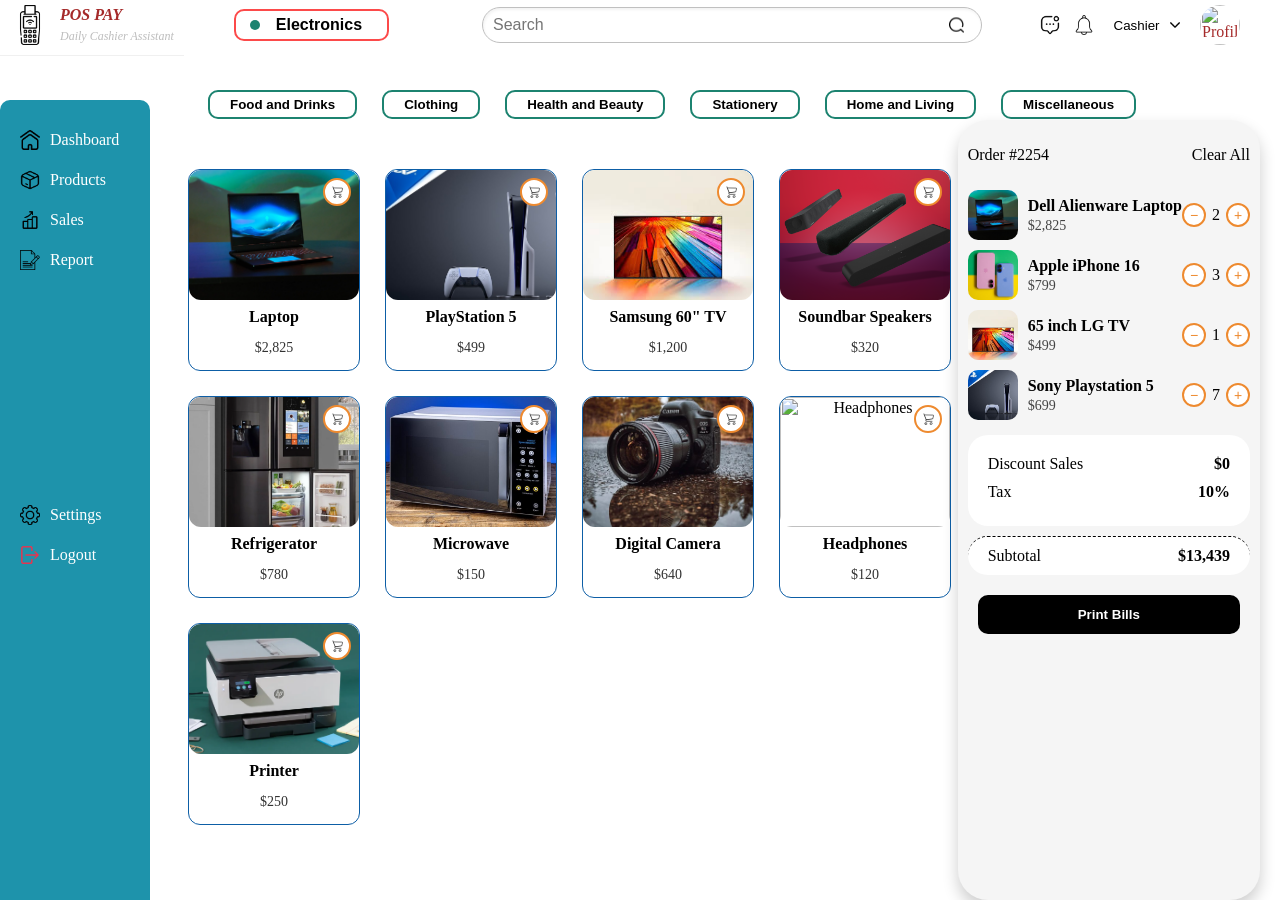
==== POS.html @ a4cf81d6 "Initial commit with .gitignore" ====
<html>
    <head>
        <meta charset="UTF-8">
        <title>POS Catalogue Page</title>
        <link rel="stylesheet" href="styles/sidebar.css">
        <link rel="stylesheet" href="styles/general.css">
        <link rel="stylesheet" href="styles/header.css">
        <link rel="stylesheet" href="styles/order.css">
        <link rel="stylesheet" href="styles/grid.css">
        <link rel="stylesheet" href="styles/button.css">
    </head>
    <body>
        <!-- HEADER -->
    <div class="header">
        <div class="left-section">
                    <div class="sb-header0">
                            <img class="sb-icon" src="icons/pos.png" alt="POS Icon">
                        <div class="sb-header-txt">
                            <p class="sb-header">POS PAY</p>
                            <p class="sb-header1">Daily Cashier Assistant</p>
                        </div>
                    </div>
            <button class="gadget-btn">Electronics</button>
        </div>
        <div class="middle-section">
            <input class="search-bar" type="text" placeholder="Search">
            <button class="search-button">
                <img class="search-icon" src="icons/search-analytics.png" alt="Search">
            </button>
        </div>
        <div class="right-section">
            <img class="header-icon" src="icons/notification.png" alt="Notification">
            <img class="header-icon" src="icons/bell.png" alt="Bell">
                <div class="dropdown-div">
                    <button class="drop-btn">
                    Cashier
                    <img class="arrow" src="icons/arrow-down-sign-to-navigate.png" alt="Dropdown">
                    </button>
                    <div class="dropdown-content">
                    <a href="#">Papa Kwesi Mensah</a>
                    <a href="#">Aubrey Drake Graham</a>
                    <a href="#">Trey Songz</a>
                    <a href="#">Justin Bieber</a>
                    </div>
                </div>
                    <img class="profile" src="channelspic/2023_03_30_16_04_IMG_9340.PNG" alt="Profile">
        </div>
    </div>
            <!-- END HEADER -->
        <!-- SIDEBAR -->
    <div class="sidebar">
        <div class="sidebar-middle"></div>
            <div class="sb-icon-div">
                <img class="sb-icon1" src="icons/home 2.png" alt="Home">
                <p class="sb-txt">Dashboard</p>
            </div>
            <div class="sb-icon-div">
                <img class="sb-icon1" src="icons/products box.png" alt="Products">
                <p class="sb-txt">Products</p>
            </div>
            <div class="sb-icon-div">
                <img class="sb-icon1" src="icons/sales.png" alt="Sales">
                <p class="sb-txt">Sales</p>
            </div>
            <div class="sb-icon-div">
                <img class="sb-icon1" src="icons/report.png" alt="Report">
                <p class="sb-txt">Report</p>
            </div>
            <div class="sidebar-last">
                <div class="sb-icon-div">
                    <img class="sb-icon1" src="icons/settings.png" alt="Settings">
                    <p class="sb-txt">Settings</p>
                </div>
                <div class="sb-icon-div">
                    <img class="sb-icon1" src="icons/logout.png" alt="Logout">
                    <p class="sb-txt">Logout</p>
                </div>
            </div>
        </div>    
    </div>
            <!-- END SIDEBAR -->
    <div class="button-row">
        <button class="pos-btn">Food and Drinks</button>
        <button class="pos-btn">Clothing</button>
        <button class="pos-btn">Health and Beauty</button>
        <button class="pos-btn">Stationery</button>
        <button class="pos-btn">Home and Living</button>
        <button class="pos-btn">Miscellaneous</button>
    </div>
            <!-- GRID -->
              <!-- Product Grid -->
    <div class="main-content">
        <div class="product-grid">
            <div class="product-card">
                <img class="cart-picture" src="Pictures/laptop.png" alt="Laptop">
                <button class="cart-btn"><img class="cart-img" src="icons/cart light.png" alt="Cart"></button>
                <p class="product-name">Laptop</p>
                <p class="product-price">$2,825</p>
            </div>
<!-- PS 5 -->
            <div class="product-card">
                <img class="cart-picture" src="Pictures/ps5.jpg" alt="PlayStation 5">
                <button class="cart-btn"><img class="cart-img" src="icons/cart light.png" alt="Cart"></button>
                <p class="product-name">PlayStation 5</p>
                <p class="product-price">$499</p>
            </div>
<!-- TV -->
            <div class="product-card">
                <img class="cart-picture" src="Pictures/TV.jpeg" alt="Samsung TV">
                <button class="cart-btn"><img class="cart-img" src="icons/cart light.png" alt="Cart"></button>
                <p class="product-name">Samsung 60" TV</p>
                <p class="product-price">$1,200</p>
            </div>
<!-- Soundbar -->
            <div class="product-card">
                <img class="cart-picture" src="Pictures/soundbar 2.png" alt="Soundbar">
                <button class="cart-btn"><img class="cart-img" src="icons/cart light.png" alt="Cart"></button>
                <p class="product-name">Soundbar Speakers</p>
                <p class="product-price">$320</p>
            </div>
<!-- Refridgerator -->
            <div class="product-card">
                <img class="cart-picture" src="Pictures/fridge.png" alt="Fridge">
                <button class="cart-btn"><img class="cart-img" src="icons/cart light.png" alt="Cart"></button>
                <p class="product-name">Refrigerator</p>
                <p class="product-price">$780</p>
            </div>
<!-- Microwave -->
            <div class="product-card">
                <img class="cart-picture" src="Pictures/microwave.jpg" alt="Microwave">
                <button class="cart-btn"><img class="cart-img" src="icons/cart light.png" alt="Cart"></button>
                <p class="product-name">Microwave</p>
                <p class="product-price">$150</p>
            </div>
<!-- Digital Camera -->
            <div class="product-card">
                <img class="cart-picture" src="Pictures/camera.jpg" alt="Camera">
                <button class="cart-btn"><img class="cart-img" src="icons/cart light.png" alt="Cart"></button>
                <p class="product-name">Digital Camera</p>
                <p class="product-price">$640</p>
            </div>
<!-- Headphones -->
            <div class="product-card">
                <img class="cart-picture" src="Pictures/headphones.jpg" alt="Headphones">
                <button class="cart-btn"><img class="cart-img" src="icons/cart light.png" alt="Cart"></button>
                <p class="product-name">Headphones</p>
                <p class="product-price">$120</p>
            </div>
<!-- Printer -->
            <div class="product-card">
                <img class="cart-picture" src="Pictures/printer.png" alt="Printer">
                <button class="cart-btn"><img class="cart-img" src="icons/cart light.png" alt="Cart"></button>
                <p class="product-name">Printer</p>
                <p class="product-price">$250</p>
            </div>
        </div>
    </div>
    <!-- Order Card -->
    <div class="order-card">
        <div class="order-header">
            <p>Order #2254</p>
            <p>Clear All</p>
        </div>

        <!-- Order Row 1 -->
        <div class="order-row">
            <div class="order-info1">
            <div><img class="order-icon" src="Pictures/laptop.png" alt="Laptop"></div>
            <div class="order-txt-div">
                <p class="order-txt1">Dell Alienware Laptop</p>
                <p class="order-txt2">$2,825</p>
            </div>
            </div>
            <div class="order-info-btn">
                <button class="order-btn1">&minus;</button>
                <p>2</p>
                <button class="order-btn2">&plus;</button>
            </div>
        </div>

        <!-- Order Row 2 -->
        <div class="order-row">
            <div class="order-info1">
            <div><img class="order-icon" src="Pictures/iphone 16.jpeg" alt="iPhone"></div>
            <div class="order-txt-div">
                <p class="order-txt1">Apple iPhone 16</p>
                <p class="order-txt2">$799</p>
            </div>
            </div>
            <div class="order-info-btn">
                <button class="order-btn1">&minus;</button>
                <p>3</p>
                <button class="order-btn2">&plus;</button>
            </div>
        </div>

        <!-- Order Row 3 -->
        <div class="order-row">
            <div class="order-info1">
            <div><img class="order-icon" src="Pictures/TV.jpeg" alt="TV"></div>
            <div class="order-txt-div">
                <p class="order-txt1">65 inch LG TV</p>
                <p class="order-txt2">$499</p>
            </div>
            </div>
            <div class="order-info-btn">
                <button class="order-btn1">&minus;</button>
                <p>1</p>
                <button class="order-btn2">&plus;</button>
            </div>
        </div>

        <!-- Order Row 4 -->
        <div class="order-row">
            <div class="order-info1">
            <div><img class="order-icon" src="Pictures/ps5.jpg" alt="PS5"></div>
            <div class="order-txt-div">
                <p class="order-txt1">Sony Playstation 5</p>
                <p class="order-txt2">$699</p>
            </div>
            </div>
            <div class="order-info-btn">
                <button class="order-btn1">&minus;</button>
                <p>7</p>
                <button class="order-btn2">&plus;</button>
            </div>
        </div>

        <!-- Subtotal -->
        <div class="subtotal-card">
            <p class="st-txt">Discount Sales <strong class="amount1">$0</strong></p>
            <p class="st-txt1">Tax <strong class="amount2">10%</strong></p>
        </div>
        <div class="total-div">
            <p class="st-txt2">Subtotal <strong class="amount">$13,439</strong></p>
        </div>
        <div class="print-btn-div">
            <button class="print-btn">Print Bills</button>
        </div>
    </div>


    




    </body>
</html>
---- styles/sidebar.css ----
.sidebar {
    background-color: #1e93ab;
    position: fixed;
    top: 100;
    bottom: 0;
    left: 0;
    width: 150px;
    border-top-left-radius: 10px;
    border-top-right-radius: 10px;   
}

.sidebar-middle {
    margin-top: 20px;
}

.sb-icon-div {
  display: flex;
  align-items: center;
  padding: 10px;
  cursor: pointer;
  transition: background 0.2s;
}

.sb-icon-div:hover {
  background: rgba(255, 255, 255, 0.1);
  border-radius: 6px;
}

.sb-icon1 {
  height: 20px;
  width: 20px;
  margin-right: 10px;
  margin-left: 10px;
}

.sb-txt {
  margin: 0px;
  font-size: 16px;
  color: white;
}

.sidebar-last {
    margin-top: 215px;
}
---- styles/header.css ----
.header {
  background-color: white;
  color: brown;
  display: flex;
  height: 50px;
  justify-content: space-between;
  align-items: center;
  position: fixed;
  top: 0;
  left: 0;
  right: 0;
  z-index: 1000; /* keep header above grid */
}

.left-section {
  display: flex;
  align-items: center;
}

.middle-section {
  position: relative;
  display: flex;
  flex: 1;
  margin-left: 70px;
  margin-right: 35px;
  max-width: 500px;
  align-items: center;
}

.right-section {
  width: 200px;
  display: flex;
  align-items: center;
  justify-content: space-between;
  margin-right: 40px;
  flex-shrink: 0;
}

.search-bar {
  flex: 1;
  height: 36px;
  padding-left: 10px;
  font-size: 16px;
  border: 1px solid rgb(192, 192, 192);
  border-radius: 100px;
  box-shadow: inset 1px 2px 3px rgba(0, 0, 0, 0.05);
}

.search-button {
  position: absolute;
  right: 12px;
  top: 50%;
  transform: translateY(-50%);
  cursor: pointer;
  border: none;
  background-color: transparent;
}

.search-icon {
  height: 15px;
  width: 15px;
}

.header-icon {
  height: 20px;
  width: 20px;
}

.arrow {
  height: 10px;
  width: 10px;
  margin-left: 7px;
}

.profile {
  height: 40px;
  width: 40px;
  border-radius: 25px;
  object-fit: cover;
}

.drop-btn {
  border: none;
  background-color: #fff;
  cursor: pointer;
}

.dropdown-div {
  position: relative;
}

.dropdown-content {
  display: none;
  position: absolute;
  left: 50%;
  transform: translateX(-50%);
  background-color: #fff;
  min-width: 200px;
  box-shadow: 0px 8px 16px rgba(0, 0, 0, 0.2);
  border-radius: 20px;
  z-index: 1;
  text-align: center;
  top: 100%;

}

.dropdown-content a {
  color: #000;
  padding: 10px 14px;
  text-decoration: none;
  display: block;
  font-size: 14px;
}

.dropdown-content a:hover {
  background-color: #f1f1f1;
}

.dropdown-div:hover .dropdown-content {
  display: block;
}

.dropdown-div:hover .drop-btn {
  background-color: white;
}


.gadget-btn {
  position: relative;
  padding: 5px 25px 5px 40px; /* extra left space for dot */
  font-size: 16px;
  font-weight: bold;
  color: black;
  background-color: #fff;
  border: 2px solid #fc4a4a; /* light green border */
  border-radius: 10px; /* pill shape */
  cursor: pointer;
  transition: all 0.3s ease;
  margin-left: 50px;
}

/* Bright green dot */
.gadget-btn::before {
  content: "";
  position: absolute;
  left: 14px;
  top: 50%;
  transform: translateY(-50%);
  width: 10px;
  height: 10px;
  background-color: #1c8370; 
  border-radius: 50%;
}

/* Hover = orange outline */
.gadget-btn:hover {
  background-color: #1c8370;  
  border-color: #1c8370;
  color: white;
}

/* Active (click) = blue outline */
.gadget-btn:active {
  border-color: #2d71f8;
  color: #2d71f8;
}

.sb-header0 {
  display: flex;
  align-items: center;
  border-bottom: 1px solid rgb(240, 240, 240);
  padding: 10px;
  width: 100%;
}

.sb-icon {
  height: 40px;
  width: 40px;
}

.sb-header-txt {
  margin-left: 10px;
}

.sb-header {
  margin: 0 0 5px 0;
  font-style: italic;
  font-weight: bold;
  font-size: 16px;
}

.sb-header1 {
  margin: 0;
  font-size: 12px;
  font-style: italic;
  color: rgb(189, 189, 189);
}
---- styles/order.css ----
.order-card {
  position: fixed;
  top: 120px;                  /* sits below the header */
  right: 20;
  bottom: 0;
  background-color: whitesmoke;
  box-shadow: 0px 8px 16px rgba(0,0,0,0.2);
  border-radius: 30px;
  padding: 10px;
  overflow-y: auto;   /* keep scrolling */
  scrollbar-width: none; /* Firefox */
  -ms-overflow-style: none; /* IE and Edge */
}

.order-card::-webkit-scrollbar {
  display: none;
}


/* Header inside order card */
.order-header {
  display: flex;
  justify-content: space-between;
  align-items: center;
  margin-bottom: 10px;
}

/* Product row inside order card */
.order-row {
  display: flex;
  justify-content: space-between;
  align-items: center;
  margin: 10px 0;
}

.order-info1 {
  display: flex;
  align-items: center;
}

.order-icon {
  width: 50px;
  height: 50px;
  border-radius: 10px;
  object-fit: cover;
}

.order-txt-div {
  margin-left: 10px;
}

.order-txt1 {
  margin: 0;
  font-weight: bold;
}

.order-txt2 {
  margin: 3px 0 0 0;
  color: #444;
  font-size: 14px;
}

/* Quantity buttons */
.order-info-btn {
  display: flex;
  align-items: center;
  gap: 6px;
}

.order-btn1,
.order-btn2 {
  width: 24px;
  height: 24px;
  border-radius: 50%;
  border: 2px solid #EE8A2F;
  background-color: white;
  color: #EE8A2F;
  font-size: 14px;
  line-height: 1;
  cursor: pointer;
  transition: background-color 0.3s ease, color 0.3s ease, transform 0.2s ease;
}

.order-btn1:hover,
.order-btn2:hover {
  background-color: #EE8A2F;
  color: white;
  transform: scale(1.1);
}

.order-btn1:active,
.order-btn2:active {
  transform: scale(0.9);
}

/* Subtotal card */
.subtotal-card {
  background-color: white;
  border-radius: 20px;
  padding: 10px 20px;
  margin-top: 15px;
}

.st-txt {
  margin: 10px 0 0;
}

.st-txt1 {
  margin: 10px 0 15px;
}

/* Align amounts neatly */
.amount,
.amount1,
.amount2 {
  font-weight: bolder;
  float: right;
}

/* Total card */
.total-div {
  background-color: white;
  border-top: thin dashed black;
  border-radius: 20px;
  padding: 10px 20px;
  margin-top: 10px;
}

.st-txt2 {
  margin: 0;
}

/* Print button */
.print-btn-div {
  margin-top: 20px;
  text-align: center;
}

.print-btn {
  background-color: black;
  color: white;
  border: none;
  border-radius: 10px;
  padding: 12px 100px;
  cursor: pointer;
  font-weight: bold;
  transition: background 0.2s ease;
}

.print-btn:hover {
  background: #333;
}
---- styles/grid.css ----
.main-content {
  background-color: white;
  margin-left: 150px;
  margin-right: 310px;
  margin-top: 20px;
  padding: 20px;
}

.product-grid {
  display: grid;
  grid-template-columns: repeat(4, 1fr); /* 3 columns */
  gap: 25px; /* space between items */
  padding: 10px;
}

.product-card {
  position: relative;
  background: #fff;
  border: 1px solid #0d5ea6;
  border-radius: 12px;
  object-fit: cover;
  text-align: center;
  cursor: pointer;
  transition: transform 0.2s ease, box-shadow 0.2s ease;
  width: fit-content;
}

.product-card:hover {
  transform: translateY(-4px);
  box-shadow: 0 4px 12px rgba(0, 0, 0, 0.1);
}

.cart-img {
  max-width: 100%;
  height: auto;
  border-radius: 4px;

}

.cart-picture {
  width: 170px;
  height: 130px;
  object-fit: cover;
  border-radius: 12px;
}

.product-name {
  margin: 8px 0 4px;
  font-weight: bold;
}

.product-price {
  color: #333;
  font-size: 14px;
}

.cart-btn {
  position: absolute;
  top: 8px;
  right: 8px;
  width: 28px;
  height: 28px;
  border: 2px solid #EE8A2F;
  border-radius: 50%;
  background: #fff;
  color: #EE8A2F;
  font-size: 14px;
  display: inline-flex;
  align-items: center;
  justify-content: center;
  cursor: pointer;
  transition: background-color 0.2s ease, color 0.2s ease, transform 0.15s ease;
}

.cart-btn:hover {
  background: #EE8A2F;
  color: #fff;
  transform: scale(1.05);
}
---- styles/button.css ----
.button-row {
  display: flex;                 /* Use flexbox */
  gap: 25px;                     /* Space between buttons */
  margin-left: 200px ;                /* Space above and below */
  margin-top: 90px;
}

.pos-btn {
  padding: 5px 20px 5px 20px;
  border: 2px solid #1c8370;
  border-radius: 10px;
  background: white;
  cursor: pointer;
  font-weight: bold;
  transition: all 0.3s ease;
}

.pos-btn:hover {
  background: #1c8370;
  border-color: #1c8370;
  color: white;
}
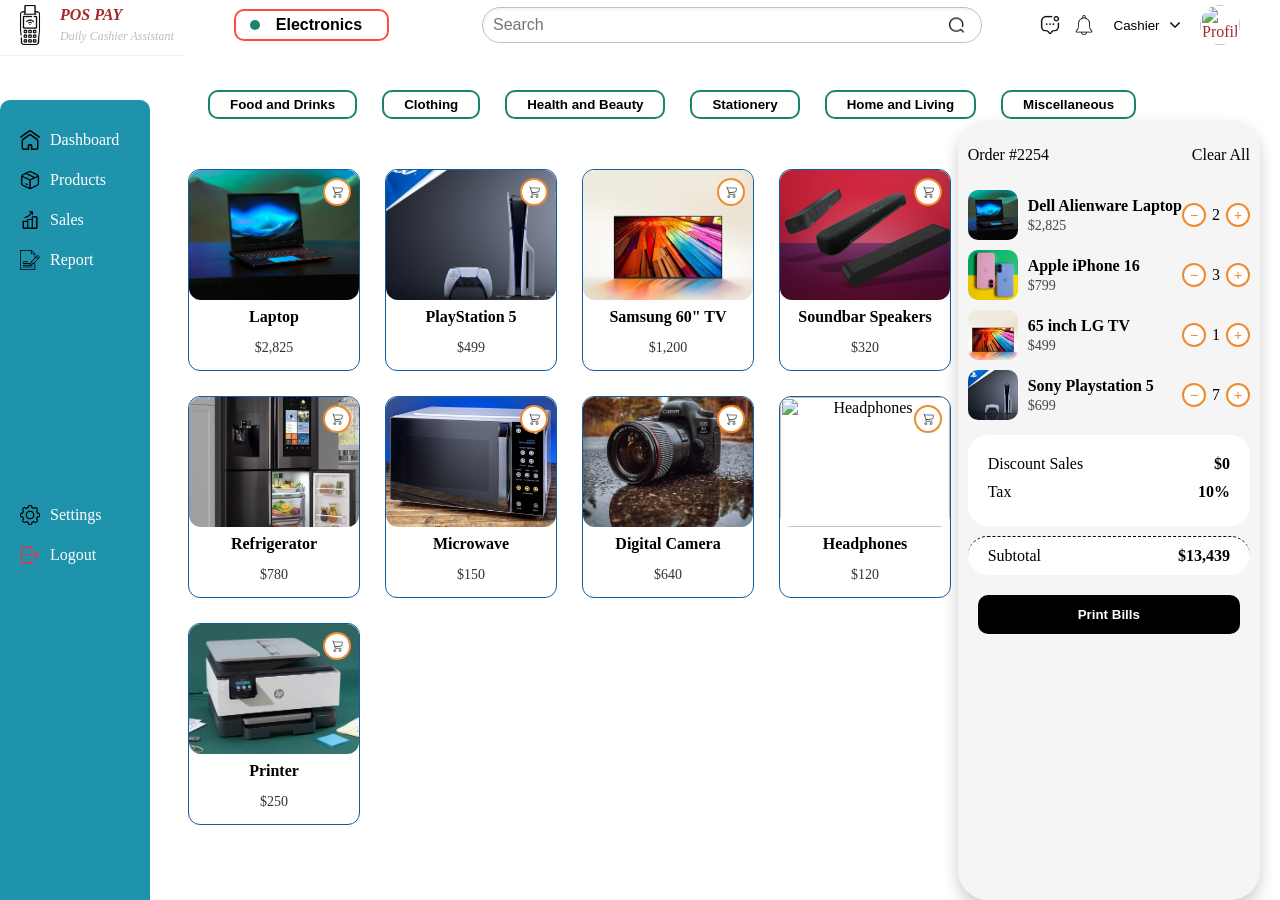
==== commit 82969071: "Update CSS styles for buttons, grid, header, order, sidebar" ====
--- a/POS.html
+++ b/POS.html
@@ -238,12 +238,5 @@
             <button class="print-btn">Print Bills</button>
         </div>
     </div>
-
-
-    
-
-
-
-
     </body>
 </html>
--- a/styles/sidebar.css
+++ b/styles/sidebar.css
@@ -10,7 +10,7 @@
 }
 
 .sidebar-middle {
-    margin-top: 20px;
+  margin-top: 20px;
 }
 
 .sb-icon-div {
--- a/styles/header.css
+++ b/styles/header.css
@@ -127,19 +127,18 @@
 
 .gadget-btn {
   position: relative;
-  padding: 5px 25px 5px 40px; /* extra left space for dot */
+  padding: 5px 25px 5px 40px; 
   font-size: 16px;
   font-weight: bold;
   color: black;
   background-color: #fff;
-  border: 2px solid #fc4a4a; /* light green border */
-  border-radius: 10px; /* pill shape */
+  border: 2px solid #fc4a4a; 
+  border-radius: 10px; 
   cursor: pointer;
   transition: all 0.3s ease;
   margin-left: 50px;
 }
 
-/* Bright green dot */
 .gadget-btn::before {
   content: "";
   position: absolute;
@@ -152,14 +151,12 @@
   border-radius: 50%;
 }
 
-/* Hover = orange outline */
 .gadget-btn:hover {
   background-color: #1c8370;  
   border-color: #1c8370;
   color: white;
 }
 
-/* Active (click) = blue outline */
 .gadget-btn:active {
   border-color: #2d71f8;
   color: #2d71f8;
--- a/styles/order.css
+++ b/styles/order.css
@@ -1,15 +1,15 @@
 .order-card {
   position: fixed;
-  top: 120px;                  /* sits below the header */
+  top: 120px;                 
   right: 20;
   bottom: 0;
   background-color: whitesmoke;
   box-shadow: 0px 8px 16px rgba(0,0,0,0.2);
   border-radius: 30px;
   padding: 10px;
-  overflow-y: auto;   /* keep scrolling */
-  scrollbar-width: none; /* Firefox */
-  -ms-overflow-style: none; /* IE and Edge */
+  overflow-y: auto;   
+  scrollbar-width: none; 
+  -ms-overflow-style: none; 
 }
 
 .order-card::-webkit-scrollbar {
@@ -17,7 +17,6 @@
 }
 
 
-/* Header inside order card */
 .order-header {
   display: flex;
   justify-content: space-between;
@@ -25,7 +24,6 @@
   margin-bottom: 10px;
 }
 
-/* Product row inside order card */
 .order-row {
   display: flex;
   justify-content: space-between;
@@ -60,7 +58,7 @@
   font-size: 14px;
 }
 
-/* Quantity buttons */
+
 .order-info-btn {
   display: flex;
   align-items: center;
@@ -93,7 +91,6 @@
   transform: scale(0.9);
 }
 
-/* Subtotal card */
 .subtotal-card {
   background-color: white;
   border-radius: 20px;
@@ -109,7 +106,6 @@
   margin: 10px 0 15px;
 }
 
-/* Align amounts neatly */
 .amount,
 .amount1,
 .amount2 {
@@ -117,7 +113,6 @@
   float: right;
 }
 
-/* Total card */
 .total-div {
   background-color: white;
   border-top: thin dashed black;
@@ -130,7 +125,6 @@
   margin: 0;
 }
 
-/* Print button */
 .print-btn-div {
   margin-top: 20px;
   text-align: center;
--- a/styles/grid.css
+++ b/styles/grid.css
@@ -8,8 +8,8 @@
 
 .product-grid {
   display: grid;
-  grid-template-columns: repeat(4, 1fr); /* 3 columns */
-  gap: 25px; /* space between items */
+  grid-template-columns: repeat(4, 1fr); 
+  gap: 25px; 
   padding: 10px;
 }
 
--- a/styles/button.css
+++ b/styles/button.css
@@ -1,7 +1,7 @@
 .button-row {
-  display: flex;                 /* Use flexbox */
-  gap: 25px;                     /* Space between buttons */
-  margin-left: 200px ;                /* Space above and below */
+  display: flex;                 
+  gap: 25px;                     
+  margin-left: 200px ;                
   margin-top: 90px;
 }
 
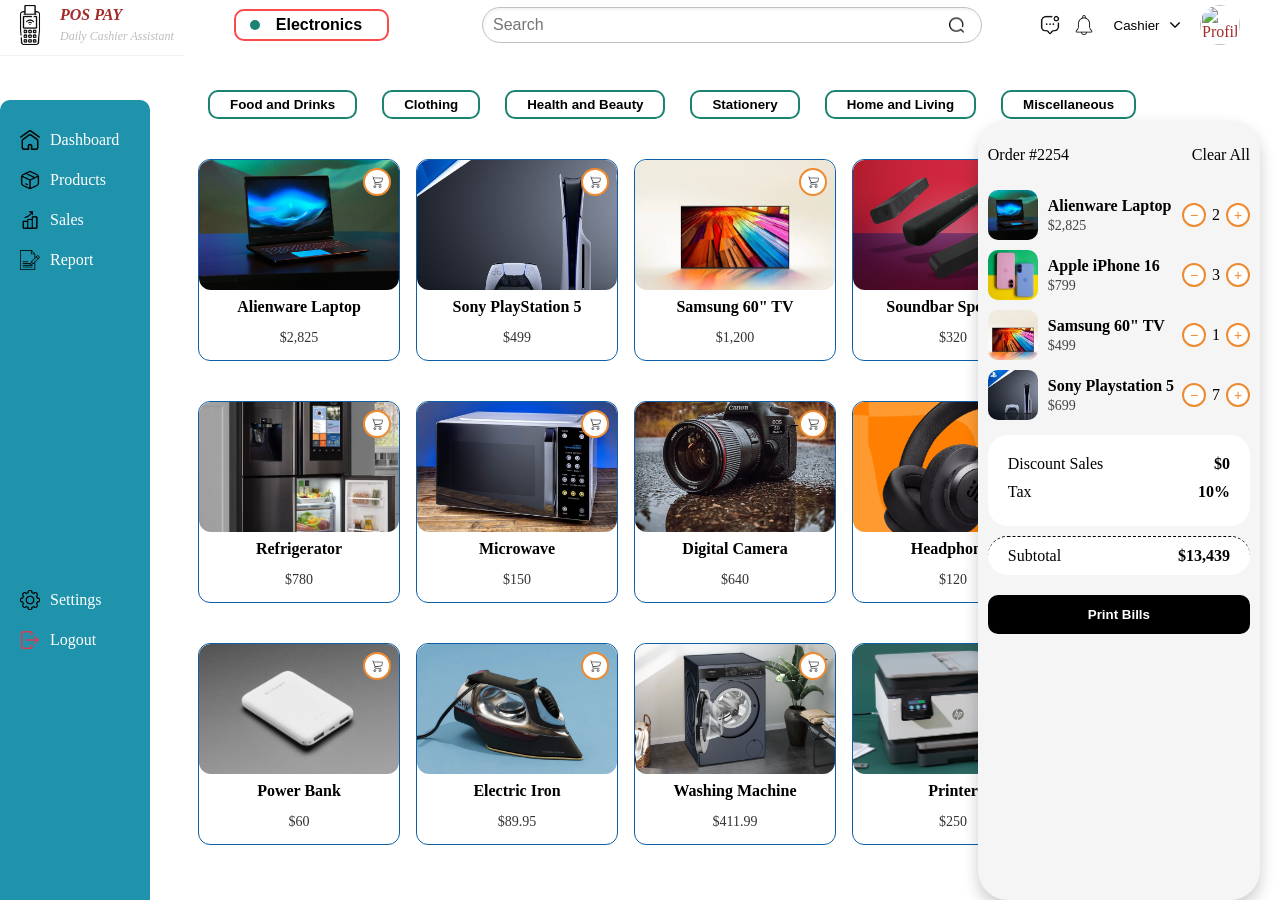
==== commit 5492f6e7: "Update CSS styles for buttons, grid, header, order, sidebar" ====
--- a/POS.html
+++ b/POS.html
@@ -94,14 +94,14 @@
             <div class="product-card">
                 <img class="cart-picture" src="Pictures/laptop.png" alt="Laptop">
                 <button class="cart-btn"><img class="cart-img" src="icons/cart light.png" alt="Cart"></button>
-                <p class="product-name">Laptop</p>
+                <p class="product-name">Alienware Laptop</p>
                 <p class="product-price">$2,825</p>
             </div>
 <!-- PS 5 -->
             <div class="product-card">
                 <img class="cart-picture" src="Pictures/ps5.jpg" alt="PlayStation 5">
                 <button class="cart-btn"><img class="cart-img" src="icons/cart light.png" alt="Cart"></button>
-                <p class="product-name">PlayStation 5</p>
+                <p class="product-name">Sony PlayStation 5</p>
                 <p class="product-price">$499</p>
             </div>
 <!-- TV -->
@@ -141,10 +141,31 @@
             </div>
 <!-- Headphones -->
             <div class="product-card">
-                <img class="cart-picture" src="Pictures/headphones.jpg" alt="Headphones">
+                <img class="cart-picture" src="Pictures/headphones1.png" alt="Headphones">
                 <button class="cart-btn"><img class="cart-img" src="icons/cart light.png" alt="Cart"></button>
                 <p class="product-name">Headphones</p>
                 <p class="product-price">$120</p>
+            </div>
+<!-- Printer -->
+            <div class="product-card">
+                <img class="cart-picture" src="Pictures/power bank.jpg" alt="Printer">
+                <button class="cart-btn"><img class="cart-img" src="icons/cart light.png" alt="Cart"></button>
+                <p class="product-name">Power Bank</p>
+                <p class="product-price">$60</p>
+            </div>
+<!-- Printer -->
+            <div class="product-card">
+                <img class="cart-picture" src="Pictures/Electric Iron.png" alt="Printer">
+                <button class="cart-btn"><img class="cart-img" src="icons/cart light.png" alt="Cart"></button>
+                <p class="product-name">Electric Iron</p>
+                <p class="product-price">$89.95</p>
+            </div>
+<!-- Printer -->
+            <div class="product-card">
+                <img class="cart-picture" src="Pictures/washing machine.png" alt="Printer">
+                <button class="cart-btn"><img class="cart-img" src="icons/cart light.png" alt="Cart"></button>
+                <p class="product-name">Washing Machine</p>
+                <p class="product-price">$411.99</p>
             </div>
 <!-- Printer -->
             <div class="product-card">
@@ -167,7 +188,7 @@
             <div class="order-info1">
             <div><img class="order-icon" src="Pictures/laptop.png" alt="Laptop"></div>
             <div class="order-txt-div">
-                <p class="order-txt1">Dell Alienware Laptop</p>
+                <p class="order-txt1">Alienware Laptop</p>
                 <p class="order-txt2">$2,825</p>
             </div>
             </div>
@@ -199,7 +220,7 @@
             <div class="order-info1">
             <div><img class="order-icon" src="Pictures/TV.jpeg" alt="TV"></div>
             <div class="order-txt-div">
-                <p class="order-txt1">65 inch LG TV</p>
+                <p class="order-txt1">Samsung 60" TV</p>
                 <p class="order-txt2">$499</p>
             </div>
             </div>
@@ -225,7 +246,6 @@
                 <button class="order-btn2">&plus;</button>
             </div>
         </div>
-
         <!-- Subtotal -->
         <div class="subtotal-card">
             <p class="st-txt">Discount Sales <strong class="amount1">$0</strong></p>
--- a/styles/sidebar.css
+++ b/styles/sidebar.css
@@ -40,5 +40,5 @@
 }
 
 .sidebar-last {
-    margin-top: 215px;
+  margin-top: 300px;
 }
--- a/styles/grid.css
+++ b/styles/grid.css
@@ -1,6 +1,6 @@
 .main-content {
   background-color: white;
-  margin-left: 150px;
+  margin-left: 170px;
   margin-right: 310px;
   margin-top: 20px;
   padding: 20px;
@@ -9,8 +9,8 @@
 .product-grid {
   display: grid;
   grid-template-columns: repeat(4, 1fr); 
-  gap: 25px; 
-  padding: 10px;
+  column-gap: 16px;
+  row-gap: 40px;
 }
 
 .product-card {
@@ -38,7 +38,7 @@
 }
 
 .cart-picture {
-  width: 170px;
+  width: 200px;
   height: 130px;
   object-fit: cover;
   border-radius: 12px;
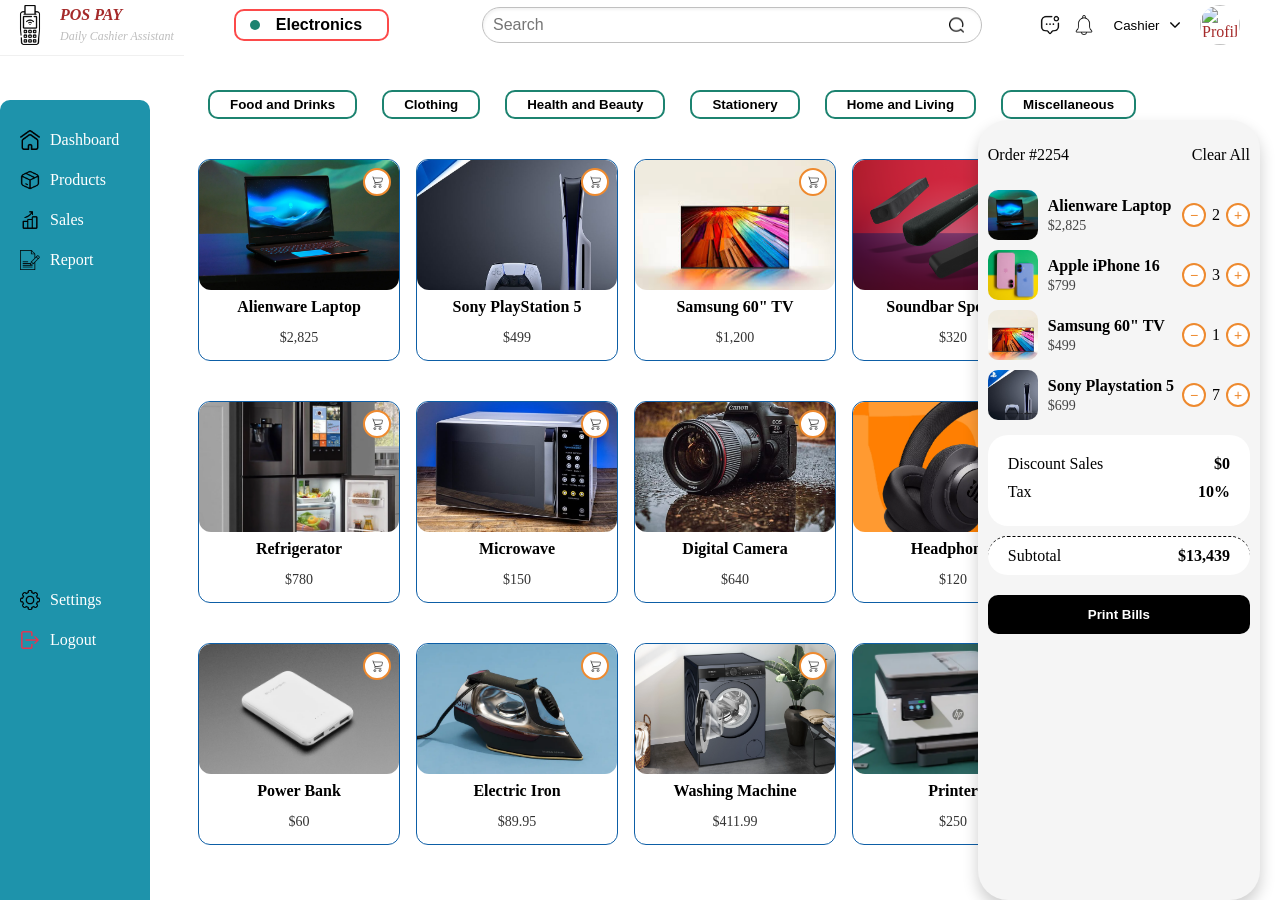
==== commit fb970bd2: "update" ====
--- a/POS.html
+++ b/POS.html
@@ -146,23 +146,23 @@
                 <p class="product-name">Headphones</p>
                 <p class="product-price">$120</p>
             </div>
-<!-- Printer -->
-            <div class="product-card">
-                <img class="cart-picture" src="Pictures/power bank.jpg" alt="Printer">
+<!-- Power Bank -->
+            <div class="product-card">
+                <img class="cart-picture" src="Pictures/power bank.jpg" alt="Power Bank">
                 <button class="cart-btn"><img class="cart-img" src="icons/cart light.png" alt="Cart"></button>
                 <p class="product-name">Power Bank</p>
                 <p class="product-price">$60</p>
             </div>
-<!-- Printer -->
-            <div class="product-card">
-                <img class="cart-picture" src="Pictures/Electric Iron.png" alt="Printer">
+<!-- Electric Iron -->
+            <div class="product-card">
+                <img class="cart-picture" src="Pictures/Electric Iron.png" alt="Electric Iron">
                 <button class="cart-btn"><img class="cart-img" src="icons/cart light.png" alt="Cart"></button>
                 <p class="product-name">Electric Iron</p>
                 <p class="product-price">$89.95</p>
             </div>
-<!-- Printer -->
-            <div class="product-card">
-                <img class="cart-picture" src="Pictures/washing machine.png" alt="Printer">
+<!-- Washing Machine -->
+            <div class="product-card">
+                <img class="cart-picture" src="Pictures/washing machine.png" alt="Washing Machine">
                 <button class="cart-btn"><img class="cart-img" src="icons/cart light.png" alt="Cart"></button>
                 <p class="product-name">Washing Machine</p>
                 <p class="product-price">$411.99</p>
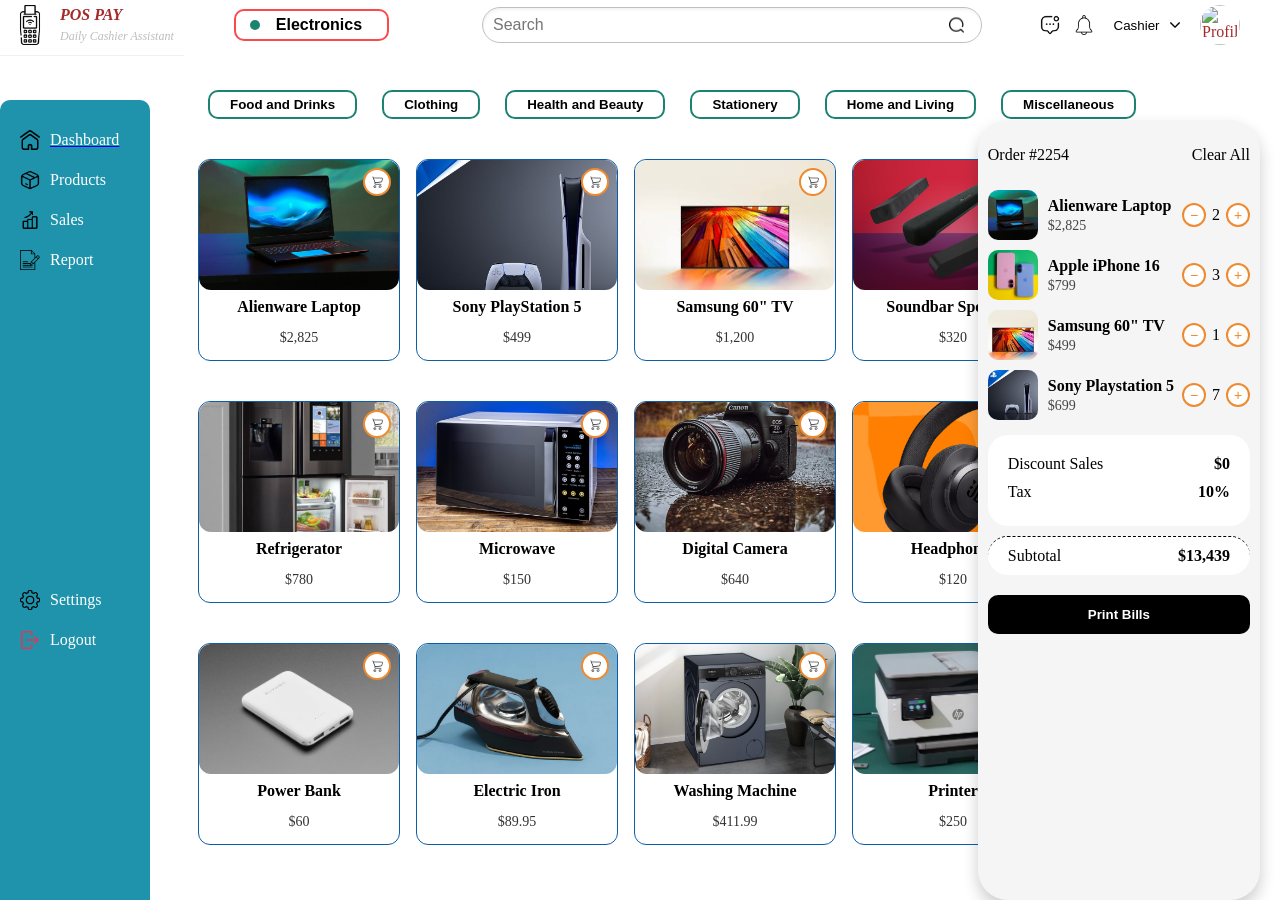
==== commit ac9fa2f5: "update" ====
--- a/POS.html
+++ b/POS.html
@@ -50,10 +50,12 @@
         <!-- SIDEBAR -->
     <div class="sidebar">
         <div class="sidebar-middle"></div>
+            <a href="admin.html">
             <div class="sb-icon-div">
                 <img class="sb-icon1" src="icons/home 2.png" alt="Home">
                 <p class="sb-txt">Dashboard</p>
             </div>
+            </a>
             <div class="sb-icon-div">
                 <img class="sb-icon1" src="icons/products box.png" alt="Products">
                 <p class="sb-txt">Products</p>
